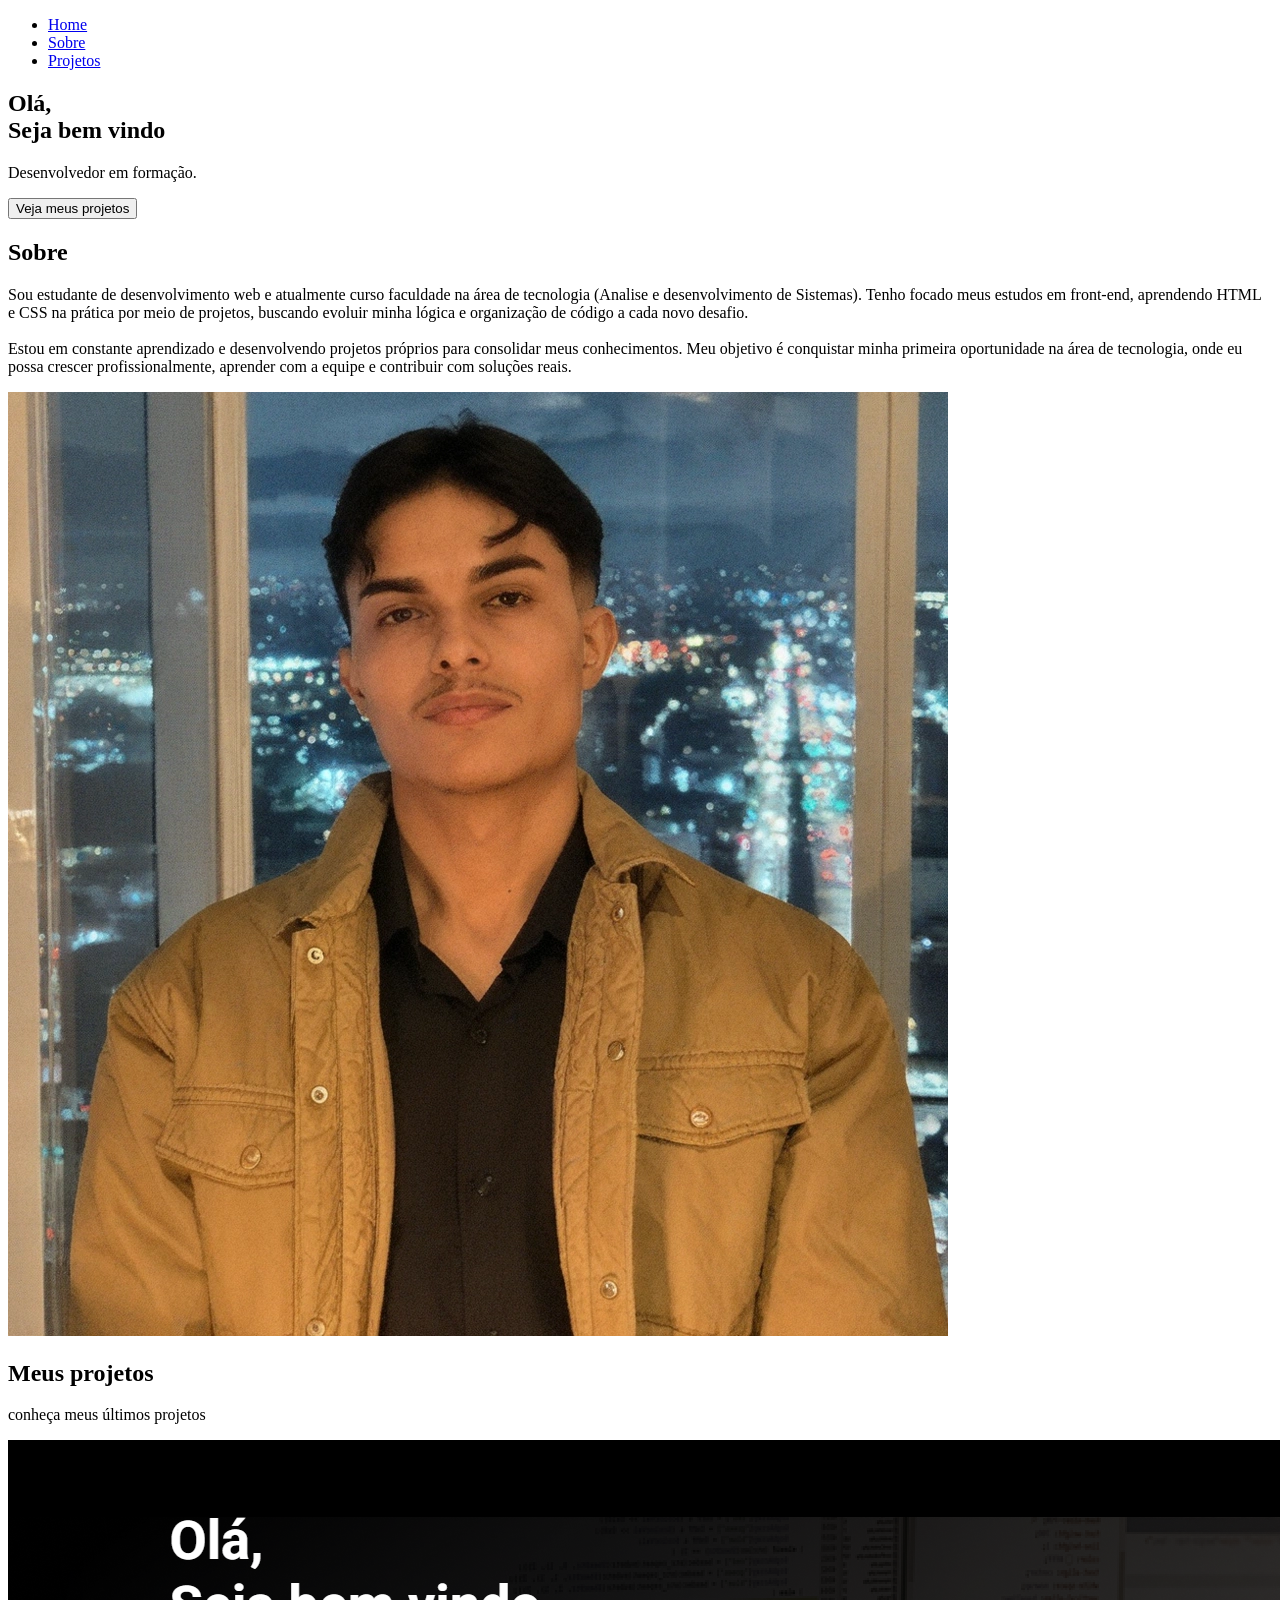
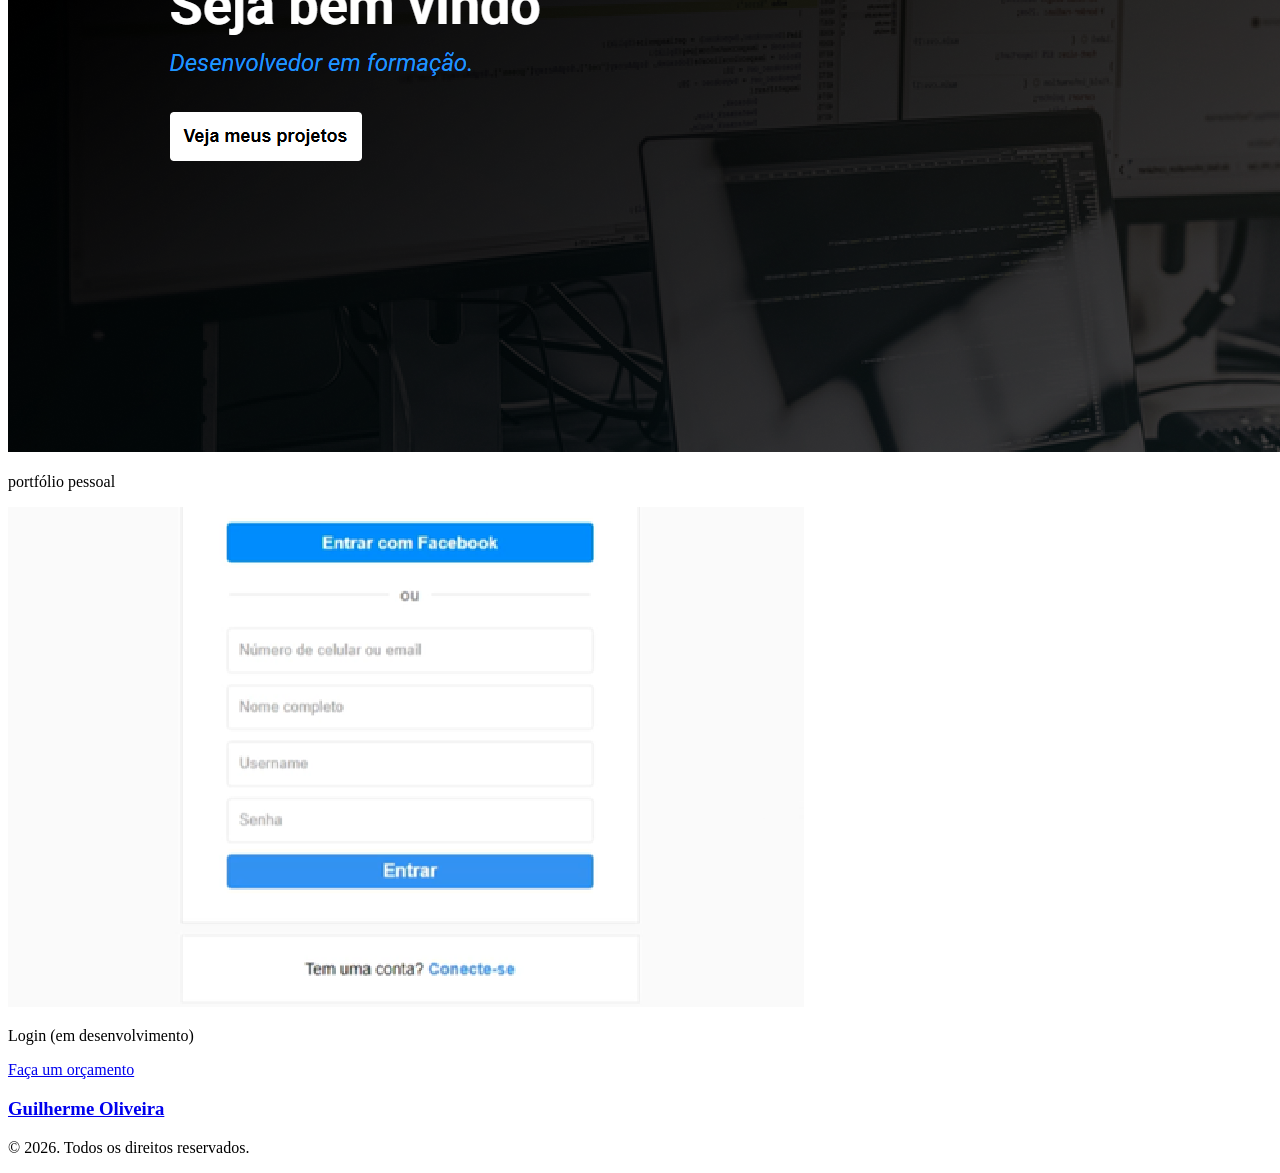
==== index.html @ 198519f9 "Create index.html" ====
<!DOCTYPE html>
<html lang="pt-br">
<head>
    <meta charset="UTF-8">
    <meta name="viewport" content="width=device-width, initial-scale=1.0">
    <link rel="preconnect" href="https://fonts.googleapis.com">
<link rel="preconnect" href="https://fonts.gstatic.com" crossorigin>
<link href="https://fonts.googleapis.com/css2?family=Roboto:ital,wght@0,100..900;1,100..900&display=swap" rel="stylesheet">
    <link rel="stylesheet" href="styles.css">

    <title>Meu portfólio</title>
</head>
<body>
    <!--Inicio header-->
    <nav class="nav">
        <ul class="nav-list">
            <li>
                <a href="#home">Home</a>
            </li>
            <li>
                <a href="#sobre">Sobre</a>
            </li>
            <li>
                <a href="#projetos">Projetos</a>
            </li>
        </ul>
    </nav>
    <!--Fim header-->

    <!--inicio main-->
    <section id="home" class="main">
        <div>
            <h1>Olá,<br> Seja bem vindo</h1>
            <p>Desenvolvedor em formação.</p>
            <a href="#projetos">
                <button class="call-to-action">
                    Veja meus projetos
                </button>
            </a>
            

        </div>
        

    </section>
    <!--Fim main-->

    <!--Inicio Sobre-->
    <section id="sobre" class="about">
        <div>
            <h2>Sobre</h2>
            <p>Sou estudante de desenvolvimento web e atualmente curso faculdade na área de tecnologia (Analise e desenvolvimento de Sistemas). Tenho focado meus estudos em front-end, aprendendo HTML e CSS na prática por meio de projetos, buscando evoluir minha lógica e organização de código a cada novo desafio. <br><br>

Estou em constante aprendizado e desenvolvendo projetos próprios para consolidar meus conhecimentos. Meu objetivo é conquistar minha primeira oportunidade na área de tecnologia, onde eu possa crescer profissionalmente, aprender com a equipe e contribuir com soluções reais.</p>
        </div>
        <img src="Images/Foto perfil.png" alt="Foto minha">
    </section>
    <!--Fim Sobre-->

    <!--Inicio PROJETOS-->
    <section id="projetos" class="projects">
        <h2>Meus projetos</h2>
        <p>conheça meus últimos projetos</p>

        <div class="project-list">

    <div class="project-item">
        <a href="index.html">
        <img src="Images/portfolio.png"> </a>
        <p>portfólio pessoal</p>
    </div>

    <div class="project-item">
        <a href="em-breve.html" target="_blank" rel="noopener noreferrer"> 
        <img src="Images/tela login.png"> </a>
        <p>Login (em desenvolvimento)</p>
    </div>

</div>
        <a href="https://wa.me/5511973954774" class="action" target="_blank noreferrer">
    Faça um orçamento 
</a>
    </section>
    <!--Fim projetos-->

    <!--Inicio rodapé-->
    <footer>
        <h3>
            <a href="#">Guilherme Oliveira</a>
        </h3>    
        <p>© 2026. Todos os direitos reservados.</p>
    </footer>
    <!--Fim rodapé-->
</body>
</html>
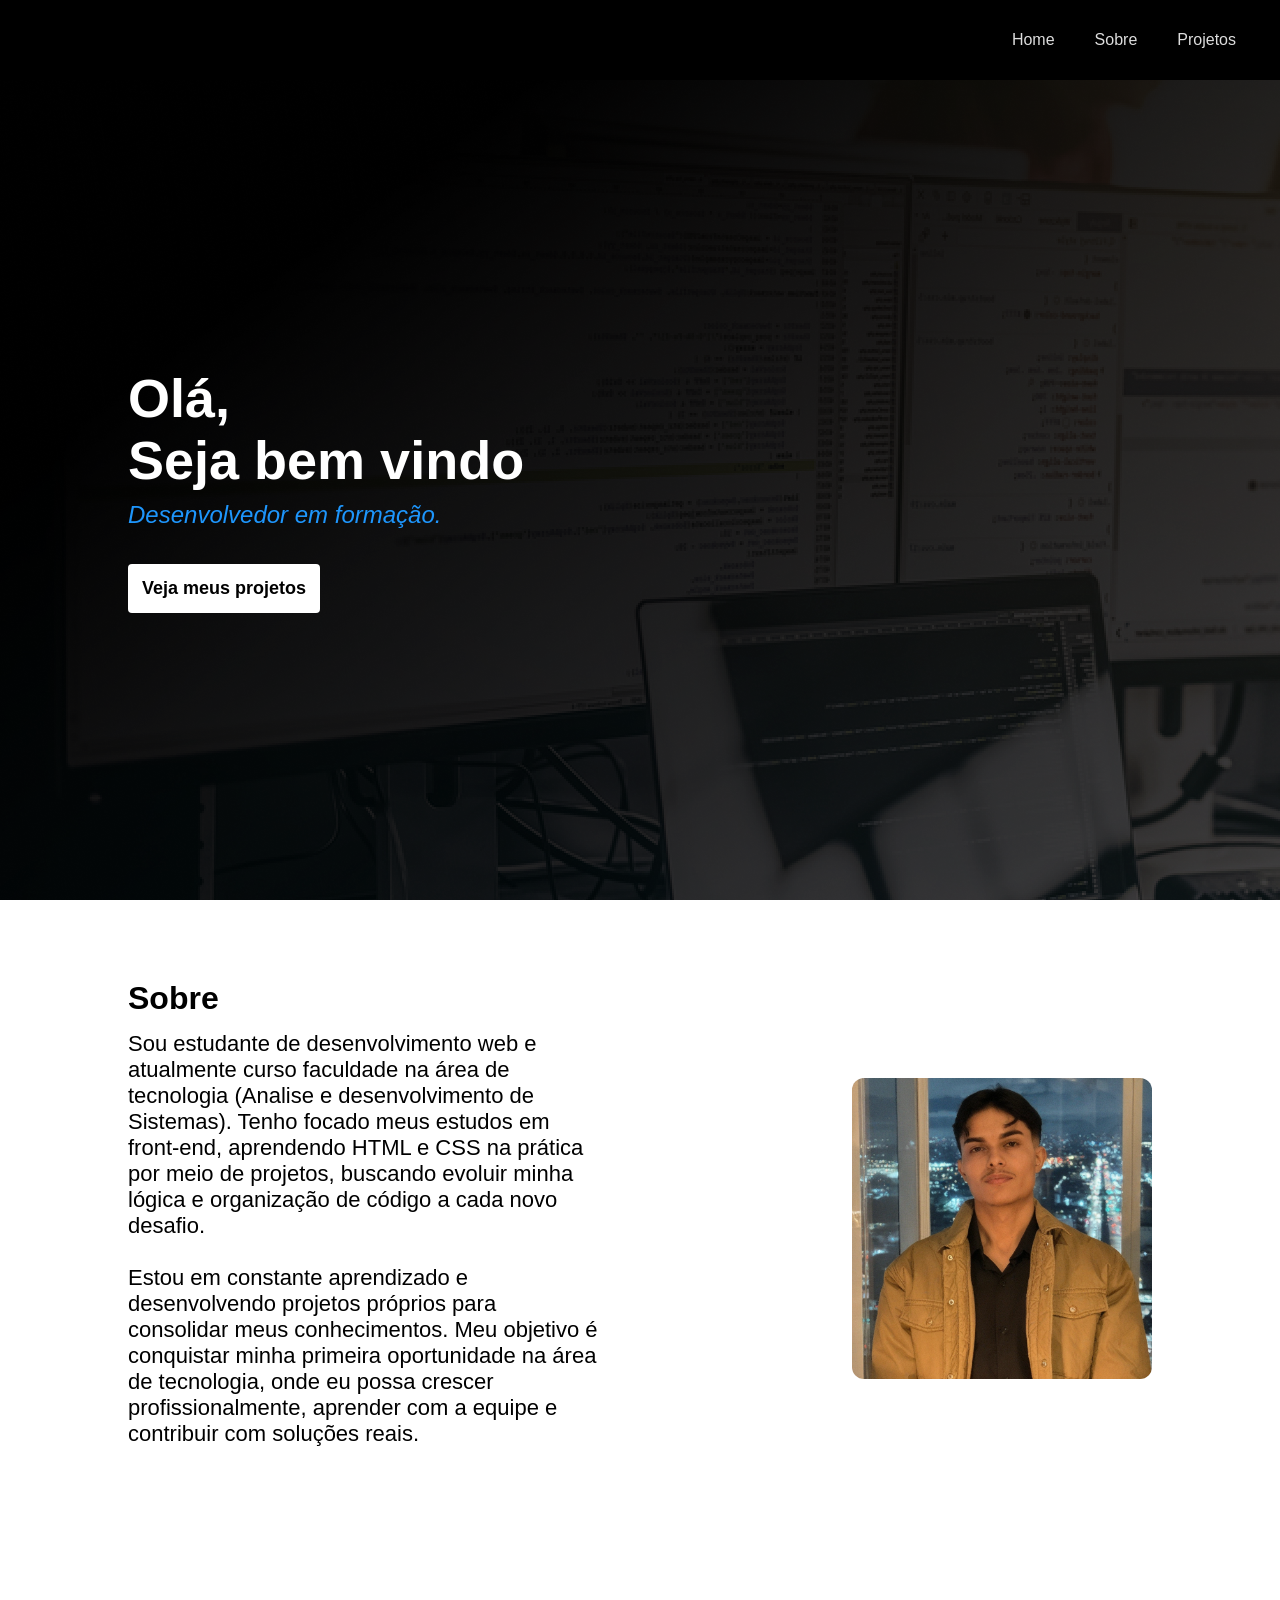
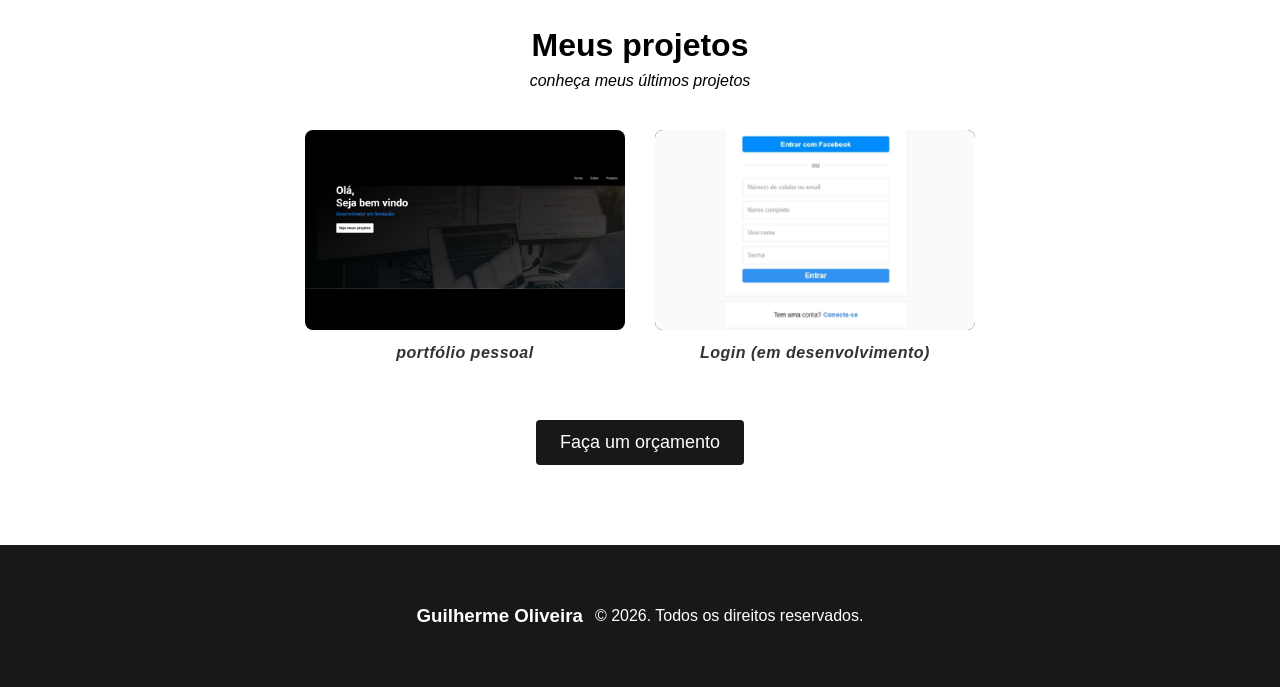
==== commit 6cfaf683: "Add files via upload" ====
--- a/index.html
+++ b/index.html
@@ -1,95 +1,95 @@
-<!DOCTYPE html>
-<html lang="pt-br">
-<head>
-    <meta charset="UTF-8">
-    <meta name="viewport" content="width=device-width, initial-scale=1.0">
-    <link rel="preconnect" href="https://fonts.googleapis.com">
-<link rel="preconnect" href="https://fonts.gstatic.com" crossorigin>
-<link href="https://fonts.googleapis.com/css2?family=Roboto:ital,wght@0,100..900;1,100..900&display=swap" rel="stylesheet">
-    <link rel="stylesheet" href="styles.css">
-
-    <title>Meu portfólio</title>
-</head>
-<body>
-    <!--Inicio header-->
-    <nav class="nav">
-        <ul class="nav-list">
-            <li>
-                <a href="#home">Home</a>
-            </li>
-            <li>
-                <a href="#sobre">Sobre</a>
-            </li>
-            <li>
-                <a href="#projetos">Projetos</a>
-            </li>
-        </ul>
-    </nav>
-    <!--Fim header-->
-
-    <!--inicio main-->
-    <section id="home" class="main">
-        <div>
-            <h1>Olá,<br> Seja bem vindo</h1>
-            <p>Desenvolvedor em formação.</p>
-            <a href="#projetos">
-                <button class="call-to-action">
-                    Veja meus projetos
-                </button>
-            </a>
-            
-
-        </div>
-        
-
-    </section>
-    <!--Fim main-->
-
-    <!--Inicio Sobre-->
-    <section id="sobre" class="about">
-        <div>
-            <h2>Sobre</h2>
-            <p>Sou estudante de desenvolvimento web e atualmente curso faculdade na área de tecnologia (Analise e desenvolvimento de Sistemas). Tenho focado meus estudos em front-end, aprendendo HTML e CSS na prática por meio de projetos, buscando evoluir minha lógica e organização de código a cada novo desafio. <br><br>
-
-Estou em constante aprendizado e desenvolvendo projetos próprios para consolidar meus conhecimentos. Meu objetivo é conquistar minha primeira oportunidade na área de tecnologia, onde eu possa crescer profissionalmente, aprender com a equipe e contribuir com soluções reais.</p>
-        </div>
-        <img src="Images/Foto perfil.png" alt="Foto minha">
-    </section>
-    <!--Fim Sobre-->
-
-    <!--Inicio PROJETOS-->
-    <section id="projetos" class="projects">
-        <h2>Meus projetos</h2>
-        <p>conheça meus últimos projetos</p>
-
-        <div class="project-list">
-
-    <div class="project-item">
-        <a href="index.html">
-        <img src="Images/portfolio.png"> </a>
-        <p>portfólio pessoal</p>
-    </div>
-
-    <div class="project-item">
-        <a href="em-breve.html" target="_blank" rel="noopener noreferrer"> 
-        <img src="Images/tela login.png"> </a>
-        <p>Login (em desenvolvimento)</p>
-    </div>
-
-</div>
-        <a href="https://wa.me/5511973954774" class="action" target="_blank noreferrer">
-    Faça um orçamento 
-</a>
-    </section>
-    <!--Fim projetos-->
-
-    <!--Inicio rodapé-->
-    <footer>
-        <h3>
-            <a href="#">Guilherme Oliveira</a>
-        </h3>    
-        <p>© 2026. Todos os direitos reservados.</p>
-    </footer>
-    <!--Fim rodapé-->
-</body>
-</html>
+<!DOCTYPE html>
+<html lang="pt-br">
+<head>
+    <meta charset="UTF-8">
+    <meta name="viewport" content="width=device-width, initial-scale=1.0">
+    <link rel="preconnect" href="https://fonts.googleapis.com">
+<link rel="preconnect" href="https://fonts.gstatic.com" crossorigin>
+<link href="https://fonts.googleapis.com/css2?family=Roboto:ital,wght@0,100..900;1,100..900&display=swap" rel="stylesheet">
+    <link rel="stylesheet" href="styles.css">
+
+    <title>Meu portfólio</title>
+</head>
+<body>
+    <!--Inicio header-->
+    <nav class="nav">
+        <ul class="nav-list">
+            <li>
+                <a href="#home">Home</a>
+            </li>
+            <li>
+                <a href="#sobre">Sobre</a>
+            </li>
+            <li>
+                <a href="#projetos">Projetos</a>
+            </li>
+        </ul>
+    </nav>
+    <!--Fim header-->
+
+    <!--inicio main-->
+    <section id="home" class="main">
+        <div>
+            <h1>Olá,<br> Seja bem vindo</h1>
+            <p>Desenvolvedor em formação.</p>
+            <a href="#projetos">
+                <button class="call-to-action">
+                    Veja meus projetos
+                </button>
+            </a>
+            
+
+        </div>
+        
+
+    </section>
+    <!--Fim main-->
+
+    <!--Inicio Sobre-->
+    <section id="sobre" class="about">
+        <div>
+            <h2>Sobre</h2>
+            <p>Sou estudante de desenvolvimento web e atualmente curso faculdade na área de tecnologia (Analise e desenvolvimento de Sistemas). Tenho focado meus estudos em front-end, aprendendo HTML e CSS na prática por meio de projetos, buscando evoluir minha lógica e organização de código a cada novo desafio. <br><br>
+
+Estou em constante aprendizado e desenvolvendo projetos próprios para consolidar meus conhecimentos. Meu objetivo é conquistar minha primeira oportunidade na área de tecnologia, onde eu possa crescer profissionalmente, aprender com a equipe e contribuir com soluções reais.</p>
+        </div>
+        <img src="Images/Foto perfil.png" alt="Foto minha">
+    </section>
+    <!--Fim Sobre-->
+
+    <!--Inicio PROJETOS-->
+    <section id="projetos" class="projects">
+        <h2>Meus projetos</h2>
+        <p>conheça meus últimos projetos</p>
+
+        <div class="project-list">
+
+    <div class="project-item">
+        <a href="index.html">
+        <img src="Images/portfolio.png"> </a>
+        <p>portfólio pessoal</p>
+    </div>
+
+    <div class="project-item">
+        <a href="em-breve.html" target="_blank" rel="noopener noreferrer"> 
+        <img src="Images/tela login.png"> </a>
+        <p>Login (em desenvolvimento)</p>
+    </div>
+
+</div>
+        <a href="https://wa.me/5511973954774" class="action" target="_blank noreferrer">
+    Faça um orçamento 
+</a>
+    </section>
+    <!--Fim projetos-->
+
+    <!--Inicio rodapé-->
+    <footer>
+        <h3>
+            <a href="#">Guilherme Oliveira</a>
+        </h3>    
+        <p>© 2026. Todos os direitos reservados.</p>
+    </footer>
+    <!--Fim rodapé-->
+</body>
+</html>
--- a/styles.css
+++ b/styles.css
@@ -0,0 +1,290 @@
+*{
+    margin: 0;
+    padding: 0;
+    outline: 0;
+    box-sizing: border-box;
+}
+
+body{
+    font-family: 'roboto', sans-serif, Arial;
+}
+
+html{
+    scroll-behavior:smooth;
+}
+
+/* Inicio header*/
+.nav{
+    background-color: black;
+    height: 80px;
+    width: 100%;
+    display: flex;
+    justify-content: flex-end;
+    position:sticky;
+    top:0;
+    z-index: 9;
+}
+
+.nav-list{
+    display: flex;
+    align-items: center;
+    list-style: none;
+    margin-right: 24px;
+}
+
+.nav-list a{
+    text-decoration: none;
+    color:#ddd;
+    padding: 20px;
+    transition: 0.3s;
+}
+
+.nav-list a:hover{
+    color:white;
+    
+}
+/*Fim header*/
+
+
+/*Inicio main*/
+.main{
+    width: 100%;
+    background-color: black;
+    height: calc(100vh - 80px);
+    background-image: url("Images/programador.png");
+    display: flex;
+    align-items: center;
+    padding-left: 10%;
+}
+
+.main h1{
+    color: #ffffff;
+    font-size: 54px;
+}
+
+.main p{
+    font-size: 24px;
+    font-style: italic;
+    color: #1e96fc;
+    margin-top: 10px;
+    margin-bottom: 35px;
+}
+
+.call-to-action{
+    cursor: pointer;
+    background-color: #ffffff;
+    border:0;
+    padding: 14px;
+    border-radius: 4px;
+    font-size: 18px;
+    font-weight: bold;
+    transition: 0.3s;
+}
+
+.call-to-action:hover{
+    transform: scale(1.05);
+}
+
+.main a{
+    text-decoration: none;
+    color: #181818;
+}
+/*Fim main*/
+
+
+/*inicio ABOUT*/
+.about{
+    background-color: #ffffff;
+    width: 100%;
+    padding: 80px 10%;
+    display: flex;
+    align-items: center;
+    justify-content: space-between;
+    
+}
+
+
+.about div{
+    max-width: 50%;
+    padding-right: 40px;
+}
+
+.about img{
+    width: 100%;
+    max-width: 300px;
+    border-radius: 12px;
+    margin-top: 30px;
+}
+
+.about div h2{
+    font-size: 32px;
+    margin-bottom: 14px;
+}
+
+.about div p{
+    font-size: 22px;
+}
+/*Fim ABOUT*/
+
+
+/*inicio PROJECTS*/
+.projects{
+    width: 100%;
+    display: flex;
+    flex-direction: column;
+    align-items: center;
+    justify-content: center;
+    padding: 80px 0;
+}
+
+.projects h2{
+    font-size: 32px;
+    margin-bottom: 8px;
+    margin-top: 20px;
+}
+
+.projects p{
+    margin-bottom: 40px;
+    font-style: italic;
+}
+
+.project-list{
+    width: 100%;
+    display: flex;
+    justify-content: center;
+    gap: 30px;
+}
+
+.project-item{
+    text-align: center;
+    width: 320px;
+    
+}
+
+.project-item p{
+    margin-top: 10px;
+    font-size: 16px;
+    font-weight: 600;
+    color: #333;
+    letter-spacing: 0.5px;
+}
+
+.project-item img{
+    width: 100%;
+    height: 200px;
+    object-fit: contain;
+    background-color:#000;
+    border-radius: 8px;
+    transition: 0.3s;
+    cursor: pointer;
+}
+
+.project-item img:hover{
+    opacity: 1;
+    transform: scale(1.03);
+}
+
+.action{
+    background-color: #181818;
+    border: 0;
+    padding: 12px 24px;
+    border-radius: 4px;
+    font-size: 18px;
+    color: #ffffff;
+    margin-top: 18px;
+    cursor: pointer;
+    text-decoration: none;
+    transition: 0.3s;
+}
+
+.action:hover{
+    transform: scale(1.05);
+}
+/*Fim projects*/
+
+
+/*Inicio Rodapé*/
+footer{
+    width: 100%;
+    background-color: #181818;
+    padding: 60px;
+    display: flex;
+    justify-content: center;
+    align-items: center;
+    color: #ffffff;
+}
+
+footer a{
+    text-decoration: none;
+    color: #ffffff;
+}
+
+footer p{
+    margin-left: 12px;
+}
+/*Fim rodapé*/
+
+
+/*Responsividade*/
+
+@media (max-width: 1050px){
+
+    .main h1{
+        font-size: 45px;
+    }
+
+    .main p{
+        font-size: 18px;
+    }
+
+    .main{
+        background-size: cover;
+    }
+
+    .about{
+        flex-direction: column;
+        text-align: center;
+        padding: 80px 0;
+    }
+
+    .about div{
+        max-width: 80%;
+        padding-right: 0;
+    }
+
+    .about img{
+        width: 80%;
+        margin-top: 30px;
+    }
+
+    footer{
+        flex-direction: column;
+    }
+
+    footer h3{
+        font-size: 25px;
+        margin-bottom: 8px;
+    }
+
+    footer p{
+        margin: 0;
+    }
+}
+
+
+@media (max-width: 768px){
+
+    .project-list{
+        flex-direction: column;
+        align-items: center;
+    }
+
+    .project-item{
+        width: 90%;
+    }
+
+    .project-item img{
+        height: auto;
+    }
+
+}
